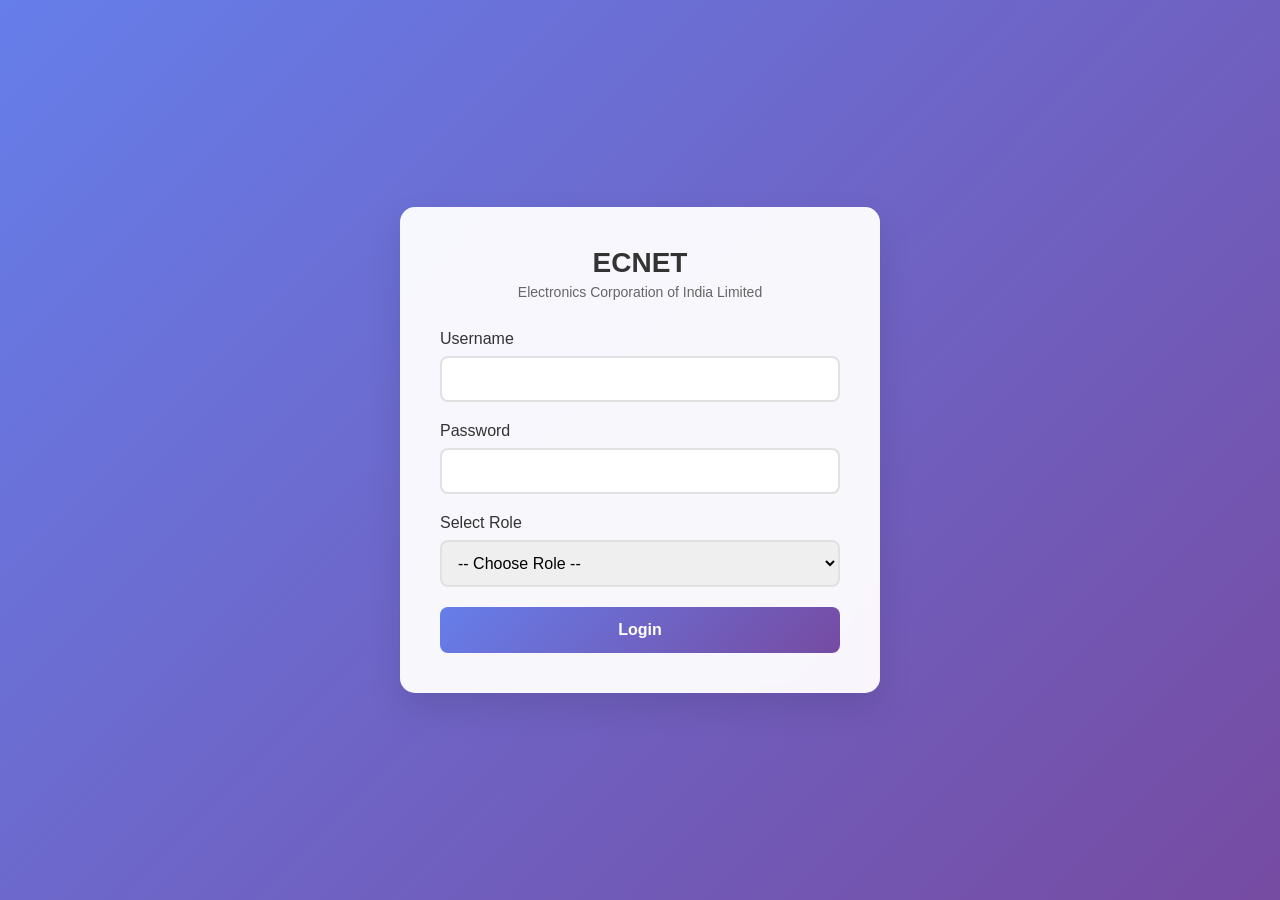
==== hod.html @ fcfe211e "Add files via upload completed till login, encountered problems with it-champion" ====
<!DOCTYPE html>
<html lang="en">
<head>
    <meta charset="UTF-8">
    <meta name="viewport" content="width=device-width, initial-scale=1.0">
    <title>HOD ECNET Requests</title>
    <style>
        body {
            font-family: 'Segoe UI', Tahoma, Geneva, Verdana, sans-serif;
            margin: 0;
            padding: 20px;
            background: linear-gradient(135deg, #f5f7fa 0%, #c3cfe2 100%);
            min-height: 100vh;
        }

        .header {
            background: white;
            padding: 20px;
            border-radius: 15px;
            box-shadow: 0 5px 15px rgba(0,0,0,0.1);
            margin-bottom: 30px;
            display: flex;
            justify-content: space-between;
            align-items: center;
        }

        .header h1 {
            color: #333;
            margin: 0;
            font-size: 28px;
        }

        .user-info {
            color: #666;
            font-size: 14px;
        }

        .logout-btn {
            background: #dc3545;
            color: white;
            padding: 8px 16px;
            border: none;
            border-radius: 5px;
            cursor: pointer;
            text-decoration: none;
            font-size: 14px;
        }

        .stats-container {
            display: grid;
            grid-template-columns: repeat(auto-fit, minmax(200px, 1fr));
            gap: 20px;
            margin-bottom: 30px;
        }

        .stat-card {
            background: white;
            padding: 20px;
            border-radius: 10px;
            box-shadow: 0 4px 10px rgba(0,0,0,0.1);
            text-align: center;
        }

        .stat-number {
            font-size: 2em;
            font-weight: bold;
            color: #2196F3;
            margin-bottom: 5px;
        }

        .stat-label {
            color: #666;
            font-size: 14px;
        }

        .filter-section {
            background: white;
            padding: 20px;
            border-radius: 10px;
            box-shadow: 0 4px 10px rgba(0,0,0,0.1);
            margin-bottom: 20px;
        }

        .filter-controls {
            display: flex;
            flex-wrap: wrap;
            gap: 15px;
            align-items: center;
        }

        .filter-controls select, .filter-controls input {
            padding: 8px 12px;
            border: 2px solid #e1e1e1;
            border-radius: 5px;
            font-size: 14px;
        }

        .filter-controls select:focus, .filter-controls input:focus {
            outline: none;
            border-color: #2196F3;
        }

        .table-container {
            background: white;
            border-radius: 10px;
            box-shadow: 0 4px 10px rgba(0,0,0,0.1);
            overflow: hidden;
            margin-bottom: 20px;
        }

        table {
            width: 100%;
            border-collapse: collapse;
        }

        th, td {
            padding: 15px;
            text-align: left;
            border-bottom: 1px solid #eee;
        }

        th {
            background: linear-gradient(135deg, #2196F3 0%, #1976D2 100%);
            color: white;
            font-weight: 600;
        }

        tr:hover {
            background-color: #f8f9fa;
            cursor: pointer;
        }

        tr.selected {
            background-color: #e3f2fd !important;
        }

        .status-badge {
            padding: 4px 12px;
            border-radius: 20px;
            font-size: 12px;
            font-weight: 600;
            text-transform: uppercase;
        }

        .status-pending {
            background: #fff3cd;
            color: #856404;
        }

        .status-approved {
            background: #d4edda;
            color: #155724;
        }

        .status-declined {
            background: #f8d7da;
            color: #721c24;
        }

        .details-panel {
            background: white;
            border-radius: 10px;
            box-shadow: 0 4px 10px rgba(0,0,0,0.1);
            padding: 30px;
            display: none;
        }

        .details-grid {
            display: grid;
            grid-template-columns: repeat(auto-fit, minmax(300px, 1fr));
            gap: 20px;
            margin-bottom: 30px;
        }

        .detail-section {
            background: #f8f9fa;
            padding: 20px;
            border-radius: 8px;
        }

        .detail-section h3 {
            margin-top: 0;
            color: #333;
            border-bottom: 2px solid #2196F3;
            padding-bottom: 10px;
        }

        .detail-item {
            margin-bottom: 10px;
        }

        .detail-label {
            font-weight: 600;
            color: #555;
            display: inline-block;
            width: 150px;
        }

        .detail-value {
            color: #333;
        }

        .action-buttons {
            display: flex;
            gap: 15px;
            justify-content: center;
            margin-top: 30px;
            padding-top: 20px;
            border-top: 1px solid #eee;
        }

        .btn {
            padding: 12px 30px;
            border: none;
            border-radius: 8px;
            font-size: 16px;
            font-weight: 600;
            cursor: pointer;
            transition: all 0.3s ease;
        }

        .btn-approve {
            background: linear-gradient(135deg, #28a745 0%, #20c997 100%);
            color: white;
        }

        .btn-approve:hover {
            transform: translateY(-2px);
            box-shadow: 0 4px 12px rgba(40, 167, 69, 0.3);
        }

        .btn-decline {
            background: linear-gradient(135deg, #dc3545 0%, #c82333 100%);
            color: white;
        }

        .btn-decline:hover {
            transform: translateY(-2px);
            box-shadow: 0 4px 12px rgba(220, 53, 69, 0.3);
        }

        .btn:disabled {
            background: #6c757d;
            cursor: not-allowed;
            transform: none;
        }

        .loading {
            text-align: center;
            padding: 40px;
            color: #666;
        }

        .error {
            background: #f8d7da;
            color: #721c24;
            padding: 15px;
            border-radius: 8px;
            margin-bottom: 20px;
        }

        .comments-section {
            margin-top: 20px;
        }

        .comments-section textarea {
            width: 100%;
            min-height: 100px;
            padding: 12px;
            border: 2px solid #e1e1e1;
            border-radius: 8px;
            font-family: inherit;
            resize: vertical;
        }

        @media (max-width: 768px) {
            .filter-controls {
                flex-direction: column;
                align-items: stretch;
            }

            .details-grid {
                grid-template-columns: 1fr;
            }

            .action-buttons {
                flex-direction: column;
            }
        }
    </style>
</head>
<body>
    <div class="header">
        <div>
            <h1>ECNET Request Management</h1>
            <div class="user-info">
                <strong>Logged in as:</strong> <span id="currentUser"></span> (HOD)
            </div>
        </div>
        <button class="logout-btn" onclick="logout()">Logout</button>
    </div>

    <div class="stats-container">
        <div class="stat-card">
            <div class="stat-number" id="totalRequests">0</div>
            <div class="stat-label">Total Requests</div>
        </div>
        <div class="stat-card">
            <div class="stat-number" id="pendingRequests">0</div>
            <div class="stat-label">Pending Approval</div>
        </div>
        <div class="stat-card">
            <div class="stat-number" id="approvedRequests">0</div>
            <div class="stat-label">Approved</div>
        </div>
        <div class="stat-card">
            <div class="stat-number" id="declinedRequests">0</div>
            <div class="stat-label">Declined</div>
        </div>
    </div>

    <div id="errorMessage" class="error" style="display: none;"></div>

    <div class="filter-section">
        <div class="filter-controls">
            <label>
                Department:
                <select id="deptFilter">
                    <option value="">All Departments</option>
                </select>
            </label>
            <label>
                Status:
                <select id="statusFilter">
                    <option value="">All Status</option>
                    <option value="Pending">Pending</option>
                    <option value="Approved">Approved</option>
                    <option value="Declined">Declined</option>
                </select>
            </label>
            <label>
                From Date:
                <input type="date" id="fromDate">
            </label>
            <label>
                To Date:
                <input type="date" id="toDate">
            </label>
            <button class="btn" onclick="applyFilters()" style="background: #2196F3; color: white;">Apply Filters</button>
        </div>
    </div>

    <div class="table-container">
        <div id="loadingMessage" class="loading">Loading requests...</div>
        <table id="requestsTable" style="display: none;">
            <thead>
                <tr>
                    <th>Request ID</th>
                    <th>Applicant</th>
                    <th>Department</th>
                    <th>Request Date</th>
                    <th>Status</th>
                    <th>IT Champion</th>
                </tr>
            </thead>
            <tbody id="requestsTableBody">
            </tbody>
        </table>
    </div>

    <div id="detailsPanel" class="details-panel">
        <h2>Request Details</h2>

        <div class="details-grid">
            <div class="detail-section">
                <h3>Applicant Information</h3>
                <div class="detail-item">
                    <span class="detail-label">Name:</span>
                    <span class="detail-value" id="detail-applicantName"></span>
                </div>
                <div class="detail-item">
                    <span class="detail-label">Department:</span>
                    <span class="detail-value" id="detail-department"></span>
                </div>
                <div class="detail-item">
                    <span class="detail-label">Designation:</span>
                    <span class="detail-value" id="detail-designation"></span>
                </div>
                <div class="detail-item">
                    <span class="detail-label">Email:</span>
                    <span class="detail-value" id="detail-email"></span>
                </div>
                <div class="detail-item">
                    <span class="detail-label">Phone:</span>
                    <span class="detail-value" id="detail-phone"></span>
                </div>
            </div>

            <div class="detail-section">
                <h3>System Information</h3>
                <div class="detail-item">
                    <span class="detail-label">System Make:</span>
                    <span class="detail-value" id="detail-systemMake"></span>
                </div>
                <div class="detail-item">
                    <span class="detail-label">Configuration:</span>
                    <span class="detail-value" id="detail-configuration"></span>
                </div>
                <div class="detail-item">
                    <span class="detail-label">OS:</span>
                    <span class="detail-value" id="detail-os"></span>
                </div>
                <div class="detail-item">
                    <span class="detail-label">Antivirus:</span>
                    <span class="detail-value" id="detail-antivirus"></span>
                </div>
                <div class="detail-item">
                    <span class="detail-label">MAC Address:</span>
                    <span class="detail-value" id="detail-mac"></span>
                </div>
            </div>

            <div class="detail-section">
                <h3>IT Champion Review</h3>
                <div class="detail-item">
                    <span class="detail-label">Champion:</span>
                    <span class="detail-value" id="detail-champion"></span>
                </div>
                <div class="detail-item">
                    <span class="detail-label">Review Date:</span>
                    <span class="detail-value" id="detail-reviewDate"></span>
                </div>
                <div class="detail-item">
                    <span class="detail-label">Checklist Status:</span>
                    <span class="detail-value" id="detail-checklistStatus"></span>
                </div>
            </div>
        </div>

        <div class="comments-section">
            <h3>HOD Comments</h3>
            <textarea id="hodComments" placeholder="Add your comments here..."></textarea>
        </div>

        <div class="action-buttons">
            <button class="btn btn-approve" id="approveBtn" onclick="updateRequestStatus('Approved')">
                Approve Request
            </button>
            <button class="btn btn-decline" id="declineBtn" onclick="updateRequestStatus('Declined')">
                Decline Request
            </button>
        </div>
    </div>

    <script>
        const API_BASE = ''; // Corrected: Set to empty string for direct ASHX calls
        let currentRequests = [];
        let selectedRequest = null;

        // Check authentication
        const userInfo = JSON.parse(sessionStorage.getItem('userInfo') || '{}');
        if (!userInfo.username || userInfo.role !== 'HOD') {
            window.location.href = 'index.html';
        }

        document.getElementById('currentUser').textContent = userInfo.username;

        // Load data on page load
        document.addEventListener('DOMContentLoaded', function() {
            loadRequests();
            // Add event listeners for filter changes
            document.getElementById('deptFilter').addEventListener('change', applyFilters);
            document.getElementById('statusFilter').addEventListener('change', applyFilters);
            document.getElementById('fromDate').addEventListener('change', applyFilters);
            document.getElementById('toDate').addEventListener('change', applyFilters);
        });

        async function loadRequests() {
            try {
                document.getElementById('loadingMessage').style.display = 'block';
                document.getElementById('requestsTable').style.display = 'none';
                document.getElementById('detailsPanel').style.display = 'none';
                showError(''); // Clear any previous error messages

                // Fetch call should go to ViewRequestsHandler.ashx
                const response = await fetch(`ViewRequestsHandler.ashx`);
                if (!response.ok) {
                    const errorData = await response.json();
                    throw new Error(errorData.Message || 'Failed to fetch requests');
                }

                currentRequests = await response.json();
                displayRequests(currentRequests);
                updateStats(currentRequests);
                populateDepartmentFilter(currentRequests); // Populate after initial load

                document.getElementById('loadingMessage').style.display = 'none';
                document.getElementById('requestsTable').style.display = 'table';
            } catch (error) {
                showError('Error loading requests: ' + error.message);
                document.getElementById('loadingMessage').style.display = 'none';
            }
        }

        function displayRequests(requests) {
            const tbody = document.getElementById('requestsTableBody');
            tbody.innerHTML = ''; // Clear existing rows

            if (requests.length === 0) {
                tbody.innerHTML = '<tr><td colspan="6" style="text-align: center; padding: 20px;">No requests found.</td></tr>';
                return;
            }

            requests.forEach(request => {
                const row = document.createElement('tr');
                row.innerHTML = `
                    <td>${request.Id}</td>
                    <td>${request.ApplicantName || 'N/A'}</td>
                    <td>${request.Department || 'N/A'}</td>
                    <td>${new Date(request.RequestDate).toLocaleDateString()}</td>
                    <td><span class="status-badge status-${request.Status.toLowerCase()}">${request.Status}</span></td>
                    <td>${request.ItChampionName || 'Not Assigned'}</td>
                `;

                row.addEventListener('click', () => selectRequest(request, row));
                tbody.appendChild(row);
            });
        }

        function selectRequest(request, row) {
            // Remove previous selection
            document.querySelectorAll('tr.selected').forEach(r => r.classList.remove('selected'));

            // Select current row
            row.classList.add('selected');
            selectedRequest = request;

            // Populate details panel
            populateDetails(request);
            document.getElementById('detailsPanel').style.display = 'block';
        }

        function populateDetails(request) {
            document.getElementById('detail-applicantName').textContent = request.ApplicantName || 'N/A';
            document.getElementById('detail-department').textContent = request.Department || 'N/A';
            document.getElementById('detail-designation').textContent = request.Designation || 'N/A';
            document.getElementById('detail-email').textContent = request.Email || 'N/A';
            document.getElementById('detail-phone').textContent = request.ContactPhone || 'N/A';
            document.getElementById('detail-systemMake').textContent = request.SystemMake || 'N/A';
            document.getElementById('detail-configuration').textContent = request.Configuration || 'N/A';
            document.getElementById('detail-os').textContent = request.OsName || 'N/A';
            document.getElementById('detail-antivirus').textContent = request.AntivirusName || 'N/A';
            document.getElementById('detail-mac').textContent = request.MacAddress || 'N/A';
            document.getElementById('detail-champion').textContent = request.ItChampionName || 'Not Assigned';
            document.getElementById('detail-reviewDate').textContent = request.ItChampionReviewDate ?
                new Date(request.ItChampionReviewDate).toLocaleDateString() : 'Pending';
            document.getElementById('detail-checklistStatus').textContent = request.WorkflowStage || 'N/A'; // WorkflowStage is used for Checklist Status

            document.getElementById('hodComments').value = request.HodComments || '';

            // Disable/enable buttons based on status
            const approveBtn = document.getElementById('approveBtn');
            const declineBtn = document.getElementById('declineBtn');

            if (request.Status !== 'Pending') { // If status is not Pending, disable buttons
                approveBtn.disabled = true;
                declineBtn.disabled = true;
                approveBtn.textContent = request.Status === 'Approved' ? 'Already Approved' : 'Request Processed';
                declineBtn.textContent = request.Status === 'Declined' ? 'Already Declined' : 'Request Processed';
            } else { // If status is Pending, enable buttons
                approveBtn.disabled = false;
                declineBtn.disabled = false;
                approveBtn.textContent = 'Approve Request';
                declineBtn.textContent = 'Decline Request';
            }
        }

        function updateStats(requests) {
            const total = requests.length;
            const pending = requests.filter(r => r.Status === 'Pending').length;
            const approved = requests.filter(r => r.Status === 'Approved').length;
            const declined = requests.filter(r => r.Status === 'Declined').length;

            document.getElementById('totalRequests').textContent = total;
            document.getElementById('pendingRequests').textContent = pending;
            document.getElementById('approvedRequests').textContent = approved;
            document.getElementById('declinedRequests').textContent = declined;
        }

        function populateDepartmentFilter(requests) {
            const deptFilter = document.getElementById('deptFilter');
            const departments = [...new Set(requests.map(r => r.Department).filter(Boolean))]; // Get unique non-null departments
            deptFilter.innerHTML = '<option value="">All Departments</option>'; // Reset dropdown

            departments.sort().forEach(dept => {
                const option = document.createElement('option');
                option.value = dept;
                option.textContent = dept;
                deptFilter.appendChild(option);
            });
        }

        function applyFilters() {
            const deptFilter = document.getElementById('deptFilter').value;
            const statusFilter = document.getElementById('statusFilter').value;
            const fromDateStr = document.getElementById('fromDate').value;
            const toDateStr = document.getElementById('toDate').value;

            const filteredRequests = currentRequests.filter(request => {
                let matches = true;

                // Department filter
                if (deptFilter && request.Department !== deptFilter) {
                    matches = false;
                }

                // Status filter
                if (statusFilter && request.Status !== statusFilter) {
                    matches = false;
                }

                // Date range filter
                if (fromDateStr) {
                    const requestDate = new Date(request.RequestDate);
                    const fromDate = new Date(fromDateStr);
                    fromDate.setHours(0, 0, 0, 0); // Start of the day
                    if (requestDate < fromDate) {
                        matches = false;
                    }
                }
                if (toDateStr) {
                    const requestDate = new Date(request.RequestDate);
                    const toDate = new Date(toDateStr);
                    toDate.setHours(23, 59, 59, 999); // End of the day
                    if (requestDate > toDate) {
                        matches = false;
                    }
                }
                return matches;
            });

            displayRequests(filteredRequests);
            // Stats are for all fetched requests, not just filtered ones, so no need to update stats here.
        }

        async function updateRequestStatus(newStatus) {
            if (!selectedRequest) {
                showError('No request selected.');
                return;
            }

            const hodComments = document.getElementById('hodComments').value;
            const approveBtn = document.getElementById('approveBtn');
            const declineBtn = document.getElementById('declineBtn');

            approveBtn.disabled = true;
            declineBtn.disabled = true;
            approveBtn.textContent = 'Processing...';
            declineBtn.textContent = 'Processing...';
            showError(''); // Clear previous errors

            try {
                // Determine workflow stage based on newStatus
                let workflowStage;
                if (newStatus === 'Approved') {
                    workflowStage = 'HOD Approved';
                } else if (newStatus === 'Declined') {
                    workflowStage = 'HOD Declined';
                } else {
                    workflowStage = selectedRequest.WorkflowStage; // Keep current if not Approved/Declined
                }


                // Data to send to the server
                const updateData = {
                    Id: selectedRequest.Id,
                    Status: newStatus,
                    HodComments: hodComments,
                    WorkflowStage: workflowStage // Update workflow stage
                };

                // Fetch call should go to UpdateRequestHandler.ashx
                const response = await fetch(`UpdateRequestHandler.ashx`, {
                    method: 'POST', // Using POST for updates, as ASHX PUT can be tricky
                    headers: {
                        'Content-Type': 'application/json',
                    },
                    body: JSON.stringify(updateData)
                });

                const result = await response.json();

                if (response.ok) {
                    alert(result.Message); // Or use a more styled message
                    // Reload requests to reflect changes
                    loadRequests();
                    // Hide details panel after successful update
                    document.getElementById('detailsPanel').style.display = 'none';
                } else {
                    throw new Error(result.Message || 'Failed to update request status.');
                }
            } catch (error) {
                showError('Error updating status: ' + error.message);
            } finally {
                // Re-enable buttons and restore text after operation (or after reloadRequests)
                if (selectedRequest && selectedRequest.Status === 'Pending') { // Re-enable only if still pending after operation
                    approveBtn.disabled = false;
                    declineBtn.disabled = false;
                    approveBtn.textContent = 'Approve Request';
                    declineBtn.textContent = 'Declined Request'; // Corrected text
                }
                // If the request is no longer pending, the populateDetails will handle disabling them.
            }
        }

        function showError(message) {
            const errorDiv = document.getElementById('errorMessage');
            if (message) {
                errorDiv.textContent = message;
                errorDiv.style.display = 'block';
            } else {
                errorDiv.style.display = 'none';
                errorDiv.textContent = '';
            }
        }

        function logout() {
            sessionStorage.removeItem('userInfo');
            window.location.href = 'index.html';
        }
    </script>
</body>
</html>
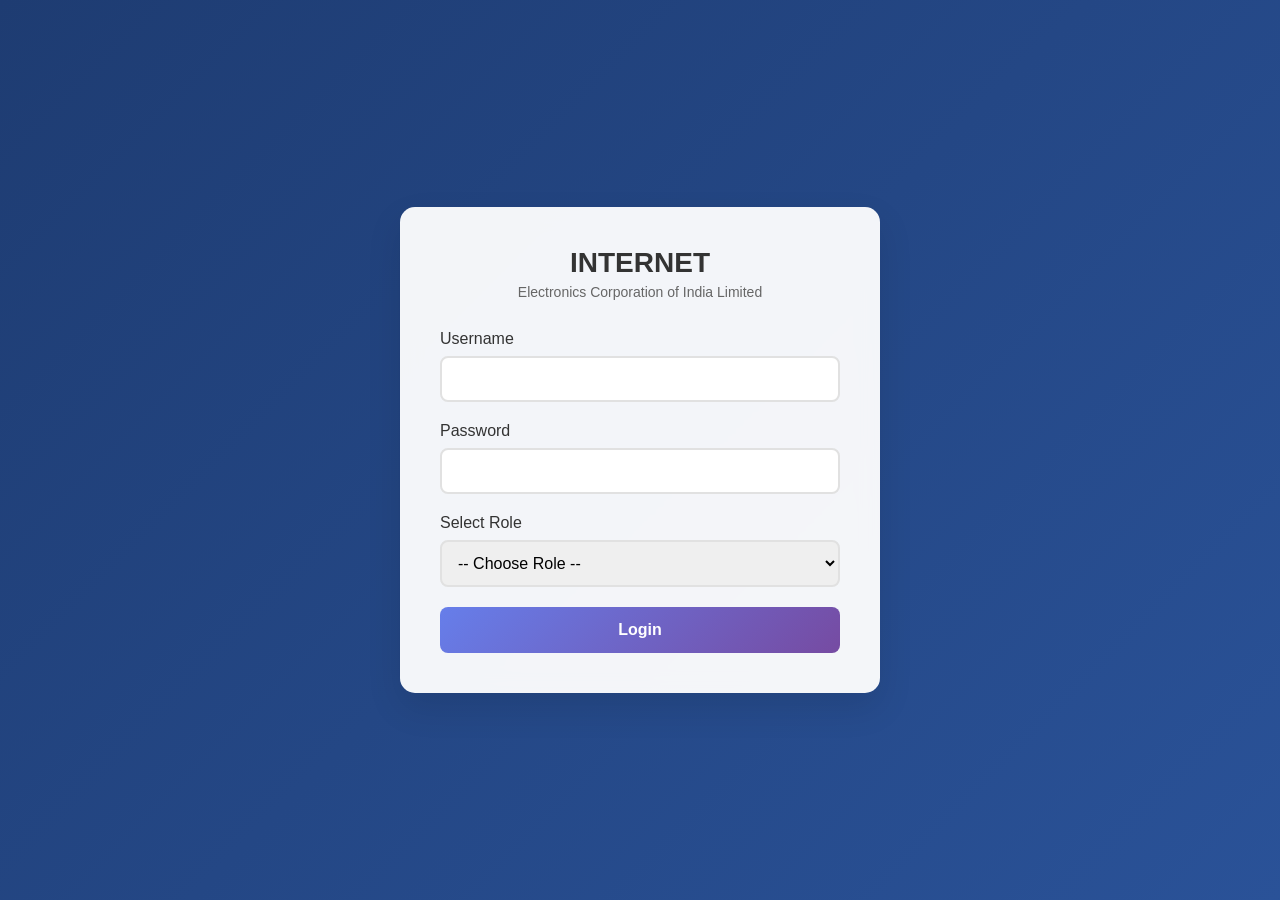
==== commit eea2745d: "Add files via upload final version being submitted at ecil_system" ====
--- a/hod.html
+++ b/hod.html
@@ -292,7 +292,7 @@
 <body>
     <div class="header">
         <div>
-            <h1>ECNET Request Management</h1>
+            <h1>INTERNET Request Management</h1>
             <div class="user-info">
                 <strong>Logged in as:</strong> <span id="currentUser"></span> (HOD)
             </div>
@@ -322,6 +322,7 @@
     <div id="errorMessage" class="error" style="display: none;"></div>
 
     <div class="filter-section">
+        <div class="filter-controls">
         <div class="filter-controls">
             <label>
                 Department:
@@ -334,8 +335,9 @@
                 <select id="statusFilter">
                     <option value="">All Status</option>
                     <option value="Pending">Pending</option>
-                    <option value="Approved">Approved</option>
-                    <option value="Declined">Declined</option>
+                    <option value="HOD Approved">HOD Approved</option>
+                    <option value="HOD Rejected">HOD Rejected</option>
+                    <option value="Completed">Completed</option>
                 </select>
             </label>
             <label>
@@ -431,7 +433,7 @@
                     <span class="detail-value" id="detail-reviewDate"></span>
                 </div>
                 <div class="detail-item">
-                    <span class="detail-label">Checklist Status:</span>
+                    <span class="detail-label">Workflow Stage:</span>
                     <span class="detail-value" id="detail-checklistStatus"></span>
                 </div>
             </div>
@@ -453,7 +455,7 @@
     </div>
 
     <script>
-        const API_BASE = ''; // Corrected: Set to empty string for direct ASHX calls
+        const API_BASE = '';
         let currentRequests = [];
         let selectedRequest = null;
 
@@ -482,29 +484,41 @@
                 document.getElementById('detailsPanel').style.display = 'none';
                 showError(''); // Clear any previous error messages
 
-                // Fetch call should go to ViewRequestsHandler.ashx
-                const response = await fetch(`ViewRequestsHandler.ashx`);
+                // Fetch call should go to ViewRequestHandler.ashx with role filter
+                const response = await fetch(`ViewRequestHandler.ashx?role=hod`);
+                
                 if (!response.ok) {
-                    const errorData = await response.json();
-                    throw new Error(errorData.Message || 'Failed to fetch requests');
-                }
-
-                currentRequests = await response.json();
+                    throw new Error(`HTTP ${response.status}: ${response.statusText}`);
+                }
+
+                const responseData = await response.json();
+
+                // Check if response has the expected structure
+                if (responseData.Requests && Array.isArray(responseData.Requests)) {
+                    currentRequests = responseData.Requests;
+                } else if (Array.isArray(responseData)) {
+                    // Fallback: if response is directly an array
+                    currentRequests = responseData;
+                } else {
+                    throw new Error('Invalid response format: Expected array of requests');
+                }
+
                 displayRequests(currentRequests);
                 updateStats(currentRequests);
-                populateDepartmentFilter(currentRequests); // Populate after initial load
+                populateDepartmentFilter(currentRequests);
 
                 document.getElementById('loadingMessage').style.display = 'none';
                 document.getElementById('requestsTable').style.display = 'table';
             } catch (error) {
                 showError('Error loading requests: ' + error.message);
                 document.getElementById('loadingMessage').style.display = 'none';
+                console.error('Load requests error:', error);
             }
         }
 
         function displayRequests(requests) {
             const tbody = document.getElementById('requestsTableBody');
-            tbody.innerHTML = ''; // Clear existing rows
+            tbody.innerHTML = '';
 
             if (requests.length === 0) {
                 tbody.innerHTML = '<tr><td colspan="6" style="text-align: center; padding: 20px;">No requests found.</td></tr>';
@@ -518,7 +532,7 @@
                     <td>${request.ApplicantName || 'N/A'}</td>
                     <td>${request.Department || 'N/A'}</td>
                     <td>${new Date(request.RequestDate).toLocaleDateString()}</td>
-                    <td><span class="status-badge status-${request.Status.toLowerCase()}">${request.Status}</span></td>
+                    <td><span class="status-badge status-${request.Status.toLowerCase().replace(/\s+/g, '-')}">${request.Status}</span></td>
                     <td>${request.ItChampionName || 'Not Assigned'}</td>
                 `;
 
@@ -554,7 +568,7 @@
             document.getElementById('detail-champion').textContent = request.ItChampionName || 'Not Assigned';
             document.getElementById('detail-reviewDate').textContent = request.ItChampionReviewDate ?
                 new Date(request.ItChampionReviewDate).toLocaleDateString() : 'Pending';
-            document.getElementById('detail-checklistStatus').textContent = request.WorkflowStage || 'N/A'; // WorkflowStage is used for Checklist Status
+            document.getElementById('detail-checklistStatus').textContent = request.WorkflowStage || 'N/A';
 
             document.getElementById('hodComments').value = request.HodComments || '';
 
@@ -562,12 +576,12 @@
             const approveBtn = document.getElementById('approveBtn');
             const declineBtn = document.getElementById('declineBtn');
 
-            if (request.Status !== 'Pending') { // If status is not Pending, disable buttons
+            if (request.Status !== 'Pending' && !request.Status.includes('Submitted') && !request.Status.includes('HOD Review')) {
                 approveBtn.disabled = true;
                 declineBtn.disabled = true;
-                approveBtn.textContent = request.Status === 'Approved' ? 'Already Approved' : 'Request Processed';
-                declineBtn.textContent = request.Status === 'Declined' ? 'Already Declined' : 'Request Processed';
-            } else { // If status is Pending, enable buttons
+                approveBtn.textContent = request.Status.includes('Approved') ? 'Already Approved' : 'Request Processed';
+                declineBtn.textContent = request.Status.includes('Rejected') ? 'Already Rejected' : 'Request Processed';
+            } else {
                 approveBtn.disabled = false;
                 declineBtn.disabled = false;
                 approveBtn.textContent = 'Approve Request';
@@ -577,9 +591,9 @@
 
         function updateStats(requests) {
             const total = requests.length;
-            const pending = requests.filter(r => r.Status === 'Pending').length;
-            const approved = requests.filter(r => r.Status === 'Approved').length;
-            const declined = requests.filter(r => r.Status === 'Declined').length;
+            const pending = requests.filter(r => r.Status === 'Pending' || r.WorkflowStage === 'Submitted' || r.WorkflowStage === 'HOD Review').length;
+            const approved = requests.filter(r => r.Status.includes('Approved')).length;
+            const declined = requests.filter(r => r.Status.includes('Rejected')).length;
 
             document.getElementById('totalRequests').textContent = total;
             document.getElementById('pendingRequests').textContent = pending;
@@ -589,8 +603,8 @@
 
         function populateDepartmentFilter(requests) {
             const deptFilter = document.getElementById('deptFilter');
-            const departments = [...new Set(requests.map(r => r.Department).filter(Boolean))]; // Get unique non-null departments
-            deptFilter.innerHTML = '<option value="">All Departments</option>'; // Reset dropdown
+            const departments = [...new Set(requests.map(r => r.Department).filter(Boolean))];
+            deptFilter.innerHTML = '<option value="">All Departments</option>';
 
             departments.sort().forEach(dept => {
                 const option = document.createElement('option');
@@ -609,21 +623,18 @@
             const filteredRequests = currentRequests.filter(request => {
                 let matches = true;
 
-                // Department filter
                 if (deptFilter && request.Department !== deptFilter) {
                     matches = false;
                 }
 
-                // Status filter
                 if (statusFilter && request.Status !== statusFilter) {
                     matches = false;
                 }
 
-                // Date range filter
                 if (fromDateStr) {
                     const requestDate = new Date(request.RequestDate);
                     const fromDate = new Date(fromDateStr);
-                    fromDate.setHours(0, 0, 0, 0); // Start of the day
+                    fromDate.setHours(0, 0, 0, 0);
                     if (requestDate < fromDate) {
                         matches = false;
                     }
@@ -631,7 +642,7 @@
                 if (toDateStr) {
                     const requestDate = new Date(request.RequestDate);
                     const toDate = new Date(toDateStr);
-                    toDate.setHours(23, 59, 59, 999); // End of the day
+                    toDate.setHours(23, 59, 59, 999);
                     if (requestDate > toDate) {
                         matches = false;
                     }
@@ -640,7 +651,6 @@
             });
 
             displayRequests(filteredRequests);
-            // Stats are for all fetched requests, not just filtered ones, so no need to update stats here.
         }
 
         async function updateRequestStatus(newStatus) {
@@ -660,28 +670,26 @@
             showError(''); // Clear previous errors
 
             try {
-                // Determine workflow stage based on newStatus
-                let workflowStage;
+                // Determine action based on newStatus
+                let action;
                 if (newStatus === 'Approved') {
-                    workflowStage = 'HOD Approved';
+                    action = 'hod_approve';
                 } else if (newStatus === 'Declined') {
-                    workflowStage = 'HOD Declined';
+                    action = 'hod_reject';
                 } else {
-                    workflowStage = selectedRequest.WorkflowStage; // Keep current if not Approved/Declined
-                }
-
+                    throw new Error('Invalid status: ' + newStatus);
+                }
 
                 // Data to send to the server
                 const updateData = {
                     Id: selectedRequest.Id,
-                    Status: newStatus,
-                    HodComments: hodComments,
-                    WorkflowStage: workflowStage // Update workflow stage
+                    Action: action,
+                    HodComments: hodComments
                 };
 
-                // Fetch call should go to UpdateRequestHandler.ashx
-                const response = await fetch(`UpdateRequestHandler.ashx`, {
-                    method: 'POST', // Using POST for updates, as ASHX PUT can be tricky
+                // Fetch call should go to ViewRequestHandler.ashx (it handles both GET and POST)
+                const response = await fetch(`ViewRequestHandler.ashx`, {
+                    method: 'POST',
                     headers: {
                         'Content-Type': 'application/json',
                     },
@@ -691,7 +699,7 @@
                 const result = await response.json();
 
                 if (response.ok) {
-                    alert(result.Message); // Or use a more styled message
+                    alert(result.Message || 'Request updated successfully');
                     // Reload requests to reflect changes
                     loadRequests();
                     // Hide details panel after successful update
@@ -701,15 +709,15 @@
                 }
             } catch (error) {
                 showError('Error updating status: ' + error.message);
+                console.error('Update request error:', error);
             } finally {
-                // Re-enable buttons and restore text after operation (or after reloadRequests)
-                if (selectedRequest && selectedRequest.Status === 'Pending') { // Re-enable only if still pending after operation
+                // Re-enable buttons and restore text after operation
+                if (selectedRequest && selectedRequest.Status === 'Pending') {
                     approveBtn.disabled = false;
                     declineBtn.disabled = false;
                     approveBtn.textContent = 'Approve Request';
-                    declineBtn.textContent = 'Declined Request'; // Corrected text
-                }
-                // If the request is no longer pending, the populateDetails will handle disabling them.
+                    declineBtn.textContent = 'Decline Request';
+                }
             }
         }
 
@@ -730,4 +738,4 @@
         }
     </script>
 </body>
-</html>
+</html>
